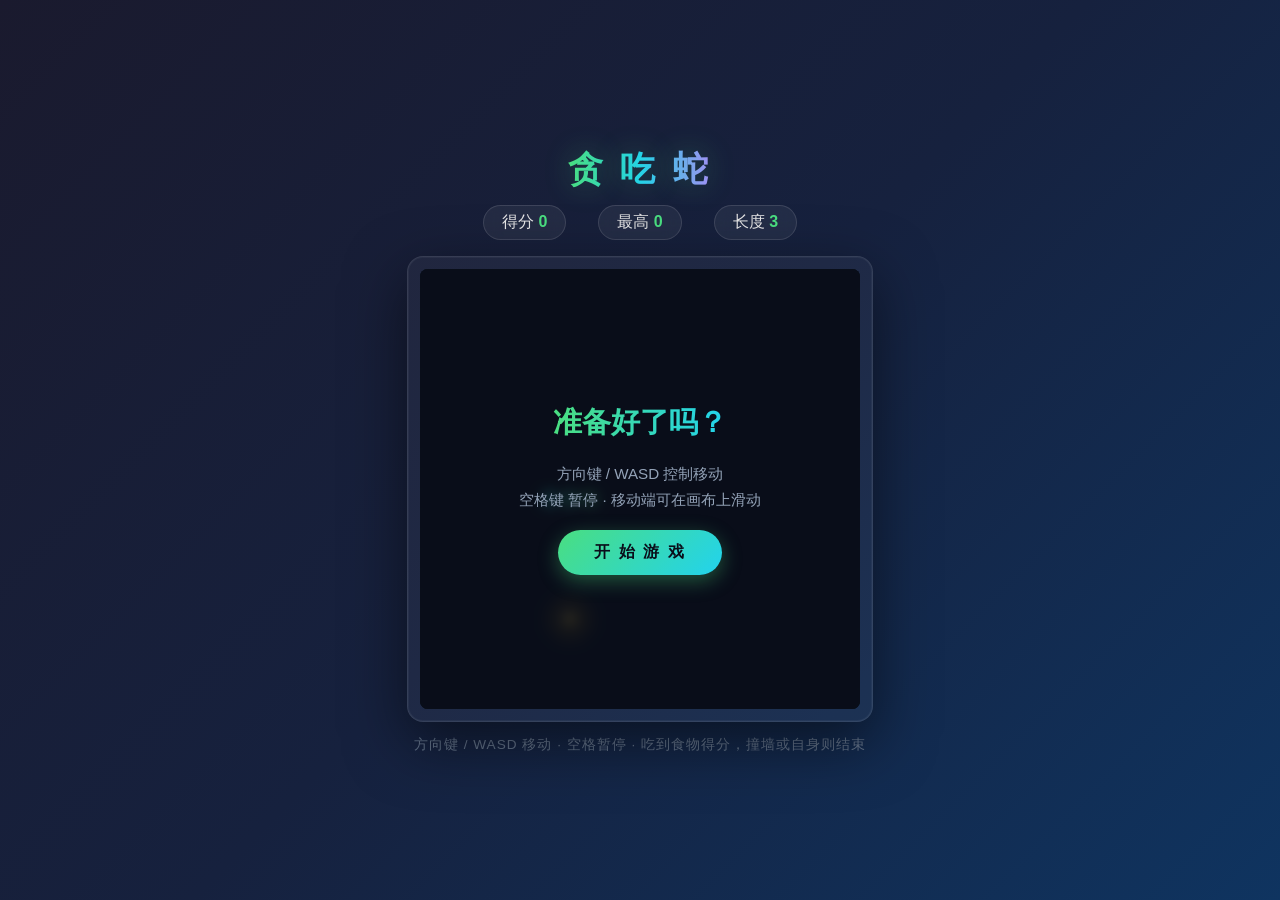
==== snake.html @ 0b6ab0dc "feat: 制作贪吃蛇游戏 Co-authored-by: traeagent <traeagent@users.noreply.github.com>" ====
<!DOCTYPE html>
<html lang="zh-CN">
<head>
<meta charset="UTF-8">
<meta name="viewport" content="width=device-width, initial-scale=1.0">
<title>贪吃蛇</title>
<style>
  * { margin: 0; padding: 0; box-sizing: border-box; }
  body {
    background: linear-gradient(135deg, #1a1a2e 0%, #16213e 50%, #0f3460 100%);
    min-height: 100vh;
    display: flex;
    flex-direction: column;
    align-items: center;
    justify-content: center;
    font-family: 'Segoe UI', 'Microsoft YaHei', sans-serif;
    color: #e6e6e6;
    overflow: hidden;
  }
  h1 {
    font-size: 2.2rem;
    margin-bottom: 12px;
    background: linear-gradient(90deg, #4ade80, #22d3ee, #a78bfa);
    -webkit-background-clip: text;
    background-clip: text;
    -webkit-text-fill-color: transparent;
    letter-spacing: 4px;
    text-shadow: 0 0 30px rgba(74, 222, 128, 0.3);
  }
  .info {
    display: flex;
    gap: 32px;
    margin-bottom: 16px;
    font-size: 1rem;
  }
  .info span {
    padding: 6px 18px;
    background: rgba(255, 255, 255, 0.06);
    border: 1px solid rgba(255, 255, 255, 0.12);
    border-radius: 20px;
    backdrop-filter: blur(8px);
  }
  .info b { color: #4ade80; }
  .wrap {
    position: relative;
    padding: 12px;
    border-radius: 16px;
    background: rgba(255, 255, 255, 0.04);
    border: 1px solid rgba(255, 255, 255, 0.1);
    box-shadow: 0 20px 60px rgba(0, 0, 0, 0.5), 0 0 0 1px rgba(255,255,255,0.04) inset;
  }
  canvas {
    display: block;
    border-radius: 8px;
    background: #0a0e1a;
    box-shadow: 0 0 40px rgba(74, 222, 128, 0.1) inset;
  }
  .overlay {
    position: absolute;
    inset: 12px;
    border-radius: 8px;
    background: rgba(10, 14, 26, 0.88);
    backdrop-filter: blur(6px);
    display: flex;
    flex-direction: column;
    align-items: center;
    justify-content: center;
    gap: 18px;
    text-align: center;
    transition: opacity 0.3s;
  }
  .overlay h2 {
    font-size: 1.8rem;
    background: linear-gradient(90deg, #f87171, #fbbf24);
    -webkit-background-clip: text;
    background-clip: text;
    -webkit-text-fill-color: transparent;
  }
  .overlay.start h2 {
    background: linear-gradient(90deg, #4ade80, #22d3ee);
    -webkit-background-clip: text;
    background-clip: text;
    -webkit-text-fill-color: transparent;
  }
  .overlay p { color: #94a3b8; font-size: 0.95rem; line-height: 1.7; }
  .overlay .final { color: #4ade80; font-size: 1.15rem; }
  button {
    padding: 12px 36px;
    font-size: 1rem;
    border: none;
    border-radius: 30px;
    background: linear-gradient(135deg, #4ade80, #22d3ee);
    color: #0a0e1a;
    font-weight: 700;
    cursor: pointer;
    letter-spacing: 2px;
    transition: transform 0.2s, box-shadow 0.2s;
    box-shadow: 0 6px 20px rgba(74, 222, 128, 0.35);
  }
  button:hover {
    transform: translateY(-2px);
    box-shadow: 0 10px 28px rgba(74, 222, 128, 0.5);
  }
  button:active { transform: translateY(0); }
  .hint {
    margin-top: 14px;
    font-size: 0.85rem;
    color: #64748b;
    letter-spacing: 1px;
  }
  .hidden { opacity: 0; pointer-events: none; }
</style>
</head>
<body>
  <h1>贪 吃 蛇</h1>
  <div class="info">
    <span>得分 <b id="score">0</b></span>
    <span>最高 <b id="best">0</b></span>
    <span>长度 <b id="length">3</b></span>
  </div>
  <div class="wrap">
    <canvas id="game" width="440" height="440"></canvas>
    <div class="overlay start" id="overlay">
      <h2>准备好了吗？</h2>
      <p>方向键 / WASD 控制移动<br>空格键 暂停 · 移动端可在画布上滑动</p>
      <button id="startBtn">开 始 游 戏</button>
    </div>
  </div>
  <p class="hint">方向键 / WASD 移动 · 空格暂停 · 吃到食物得分，撞墙或自身则结束</p>

<script>
(function () {
  const canvas = document.getElementById('game');
  const ctx = canvas.getContext('2d');
  const scoreEl = document.getElementById('score');
  const bestEl = document.getElementById('best');
  const lengthEl = document.getElementById('length');
  const overlay = document.getElementById('overlay');
  const startBtn = document.getElementById('startBtn');

  const COLS = 22, ROWS = 22;
  const CELL = canvas.width / COLS;

  let snake, dir, nextDir, food, score, best, running, paused, timer, particles;

  best = +localStorage.getItem('snake_best') || 0;
  bestEl.textContent = best;

  function init() {
    snake = [
      { x: 8, y: 11 },
      { x: 7, y: 11 },
      { x: 6, y: 11 }
    ];
    dir = { x: 1, y: 0 };
    nextDir = { x: 1, y: 0 };
    score = 0;
    particles = [];
    scoreEl.textContent = 0;
    lengthEl.textContent = snake.length;
    placeFood();
  }

  function placeFood() {
    let pos;
    do {
      pos = { x: (Math.random() * COLS) | 0, y: (Math.random() * ROWS) | 0 };
    } while (snake.some(s => s.x === pos.x && s.y === pos.y));
    food = pos;
  }

  function step() {
    if (paused || !running) return;
    dir = nextDir;
    const head = { x: snake[0].x + dir.x, y: snake[0].y + dir.y };

    // 撞墙
    if (head.x < 0 || head.x >= COLS || head.y < 0 || head.y >= ROWS) {
      return gameOver();
    }
    // 撞自身
    if (snake.some(s => s.x === head.x && s.y === head.y)) {
      return gameOver();
    }

    snake.unshift(head);

    if (head.x === food.x && head.y === food.y) {
      score += 10;
      scoreEl.textContent = score;
      lengthEl.textContent = snake.length;
      // 粒子效果
      spawnParticles(food.x, food.y);
      placeFood();
    } else {
      snake.pop();
    }
    draw();
  }

  function spawnParticles(gx, gy) {
    const cx = gx * CELL + CELL / 2;
    const cy = gy * CELL + CELL / 2;
    for (let i = 0; i < 12; i++) {
      const a = Math.random() * Math.PI * 2;
      const sp = 1 + Math.random() * 3;
      particles.push({
        x: cx, y: cy,
        vx: Math.cos(a) * sp,
        vy: Math.sin(a) * sp,
        life: 1
      });
    }
  }

  function drawParticles() {
    for (let i = particles.length - 1; i >= 0; i--) {
      const p = particles[i];
      p.x += p.vx;
      p.y += p.vy;
      p.vx *= 0.92;
      p.vy *= 0.92;
      p.life -= 0.04;
      if (p.life <= 0) { particles.splice(i, 1); continue; }
      ctx.fillStyle = `rgba(251, 191, 36, ${p.life})`;
      ctx.beginPath();
      ctx.arc(p.x, p.y, 3 * p.life, 0, Math.PI * 2);
      ctx.fill();
    }
  }

  function roundRect(x, y, w, h, r) {
    ctx.beginPath();
    ctx.moveTo(x + r, y);
    ctx.arcTo(x + w, y, x + w, y + h, r);
    ctx.arcTo(x + w, y + h, x, y + h, r);
    ctx.arcTo(x, y + h, x, y, r);
    ctx.arcTo(x, y, x + w, y, r);
    ctx.closePath();
  }

  function draw() {
    // 背景
    ctx.fillStyle = '#0a0e1a';
    ctx.fillRect(0, 0, canvas.width, canvas.height);

    // 网格
    ctx.strokeStyle = 'rgba(255,255,255,0.03)';
    ctx.lineWidth = 1;
    for (let i = 0; i <= COLS; i++) {
      ctx.beginPath();
      ctx.moveTo(i * CELL, 0);
      ctx.lineTo(i * CELL, canvas.height);
      ctx.stroke();
      ctx.beginPath();
      ctx.moveTo(0, i * CELL);
      ctx.lineTo(canvas.width, i * CELL);
      ctx.stroke();
    }

    // 食物（带光晕）
    const fx = food.x * CELL + CELL / 2;
    const fy = food.y * CELL + CELL / 2;
    const glow = ctx.createRadialGradient(fx, fy, 0, fx, fy, CELL * 1.5);
    glow.addColorStop(0, 'rgba(251, 191, 36, 0.6)');
    glow.addColorStop(1, 'rgba(251, 191, 36, 0)');
    ctx.fillStyle = glow;
    ctx.fillRect(food.x * CELL - CELL, food.y * CELL - CELL, CELL * 3, CELL * 3);

    ctx.fillStyle = '#fbbf24';
    ctx.beginPath();
    ctx.arc(fx, fy, CELL / 2 - 3, 0, Math.PI * 2);
    ctx.fill();
    ctx.fillStyle = '#fde68a';
    ctx.beginPath();
    ctx.arc(fx - 2, fy - 2, CELL / 5, 0, Math.PI * 2);
    ctx.fill();

    // 蛇身
    for (let i = snake.length - 1; i >= 0; i--) {
      const s = snake[i];
      const t = i / snake.length;
      // 头部更亮，尾部渐暗
      const r = Math.round(74 + (34 - 74) * t);
      const g = Math.round(222 + (211 - 222) * t);
      const b = Math.round(128 + (238 - 128) * t);
      ctx.fillStyle = `rgb(${r},${g},${b})`;
      roundRect(s.x * CELL + 1, s.y * CELL + 1, CELL - 2, CELL - 2, 6);
      ctx.fill();

      // 蛇头眼睛
      if (i === 0) {
        ctx.fillStyle = '#0a0e1a';
        const ex = s.x * CELL + CELL / 2;
        const ey = s.y * CELL + CELL / 2;
        const off = 4;
        let e1, e2;
        if (dir.x === 1) { e1 = [ex + 2, ey - off]; e2 = [ex + 2, ey + off]; }
        else if (dir.x === -1) { e1 = [ex - 2, ey - off]; e2 = [ex - 2, ey + off]; }
        else if (dir.y === 1) { e1 = [ex - off, ey + 2]; e2 = [ex + off, ey + 2]; }
        else { e1 = [ex - off, ey - 2]; e2 = [ex + off, ey - 2]; }
        ctx.beginPath();
        ctx.arc(e1[0], e1[1], 2, 0, Math.PI * 2);
        ctx.arc(e2[0], e2[1], 2, 0, Math.PI * 2);
        ctx.fill();
      }
    }

    drawParticles();
  }

  function gameOver() {
    running = false;
    clearInterval(timer);
    if (score > best) {
      best = score;
      localStorage.setItem('snake_best', best);
      bestEl.textContent = best;
    }
    overlay.classList.remove('start');
    overlay.classList.remove('hidden');
    overlay.innerHTML = `
      <h2>游戏结束</h2>
      <p class="final">本局得分 ${score}</p>
      <p>最高分 ${best}</p>
      <button id="restartBtn">再 来 一 局</button>
    `;
    document.getElementById('restartBtn').addEventListener('click', start);
  }

  let currentInterval = 150;

  function loopStep() {
    step();
    // 动态提速：每 50 分加快 10ms，下限 70ms
    const speed = Math.max(70, 150 - Math.floor(score / 50) * 10);
    if (speed !== currentInterval) {
      currentInterval = speed;
      clearInterval(timer);
      timer = setInterval(loopStep, speed);
    }
  }

  function start() {
    init();
    running = true;
    paused = false;
    currentInterval = 150;
    overlay.classList.add('hidden');
    draw();
    clearInterval(timer);
    timer = setInterval(loopStep, currentInterval);
  }

  function setDir(x, y) {
    // 禁止 180° 反转
    if (dir.x === -x && dir.y === -y) return;
    if (dir.x === x && dir.y === y) return;
    nextDir = { x, y };
  }

  document.addEventListener('keydown', (e) => {
    const k = e.key.toLowerCase();
    if (['arrowup','arrowdown','arrowleft','arrowright',' '].includes(e.key.toLowerCase()) ||
        ['w','a','s','d',' '].includes(k)) e.preventDefault();
    if (!running) return;
    if (k === 'arrowup' || k === 'w') setDir(0, -1);
    else if (k === 'arrowdown' || k === 's') setDir(0, 1);
    else if (k === 'arrowleft' || k === 'a') setDir(-1, 0);
    else if (k === 'arrowright' || k === 'd') setDir(1, 0);
    else if (e.key === ' ') paused = !paused;
  });

  // 触屏滑动
  let touchStart = null;
  canvas.addEventListener('touchstart', (e) => {
    touchStart = { x: e.touches[0].clientX, y: e.touches[0].clientY };
  });
  canvas.addEventListener('touchend', (e) => {
    if (!touchStart || !running) return;
    const dx = e.changedTouches[0].clientX - touchStart.x;
    const dy = e.changedTouches[0].clientY - touchStart.y;
    if (Math.abs(dx) > Math.abs(dy)) {
      if (Math.abs(dx) > 20) setDir(dx > 0 ? 1 : -1, 0);
    } else {
      if (Math.abs(dy) > 20) setDir(0, dy > 0 ? 1 : -1);
    }
    touchStart = null;
  });

  startBtn.addEventListener('click', start);

  // 初始画面
  init();
  draw();
})();
</script>
</body>
</html>
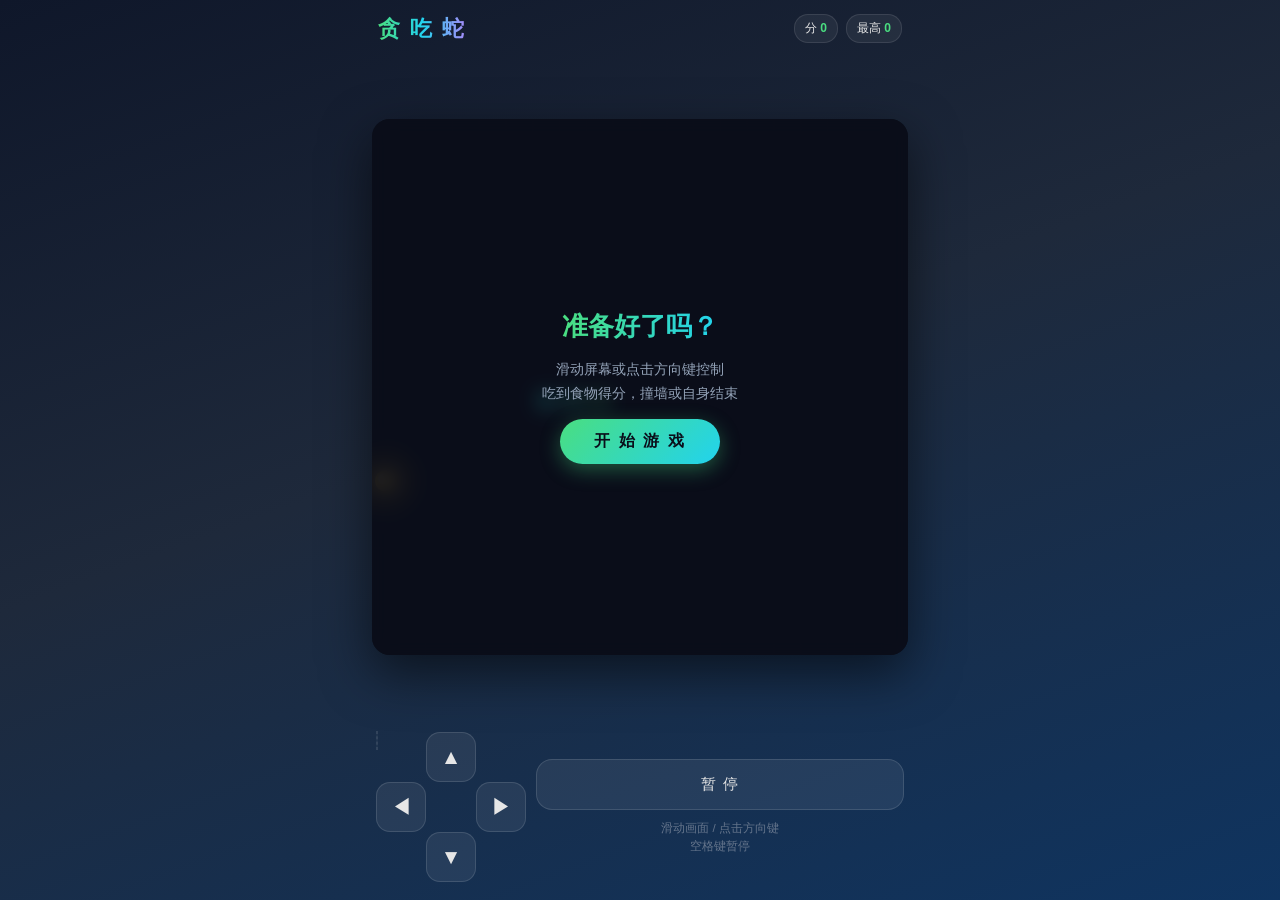
==== commit a13af42d: "feat: 制作贪吃蛇游戏 Co-authored-by: traeagent <traeagent@users.noreply.github.com>" ====
--- a/snake.html
+++ b/snake.html
@@ -2,131 +2,209 @@
 <html lang="zh-CN">
 <head>
 <meta charset="UTF-8">
-<meta name="viewport" content="width=device-width, initial-scale=1.0">
+<meta name="viewport" content="width=device-width, initial-scale=1.0, maximum-scale=1.0, minimum-scale=1.0, user-scalable=no, viewport-fit=cover">
+<meta name="apple-mobile-web-app-capable" content="yes">
+<meta name="apple-mobile-web-app-status-bar-style" content="black-translucent">
+<meta name="apple-mobile-web-app-title" content="贪吃蛇">
+<meta name="mobile-web-app-capable" content="yes">
+<meta name="theme-color" content="#0f3460">
+<meta name="format-detection" content="telephone=no">
 <title>贪吃蛇</title>
+<link rel="manifest" href="manifest.json">
 <style>
-  * { margin: 0; padding: 0; box-sizing: border-box; }
+  * { margin: 0; padding: 0; box-sizing: border-box; -webkit-tap-highlight-color: transparent; -webkit-user-select: none; user-select: none; }
+  html, body { height: 100%; overflow: hidden; overscroll-behavior: none; touch-action: none; }
   body {
-    background: linear-gradient(135deg, #1a1a2e 0%, #16213e 50%, #0f3460 100%);
-    min-height: 100vh;
+    background: linear-gradient(160deg, #0f172a 0%, #1e293b 45%, #0f3460 100%);
+    color: #e6e6e6;
+    font-family: -apple-system, 'Segoe UI', 'Microsoft YaHei', sans-serif;
     display: flex;
     flex-direction: column;
     align-items: center;
-    justify-content: center;
-    font-family: 'Segoe UI', 'Microsoft YaHei', sans-serif;
-    color: #e6e6e6;
-    overflow: hidden;
-  }
-  h1 {
-    font-size: 2.2rem;
-    margin-bottom: 12px;
+    padding: env(safe-area-inset-top) env(safe-area-inset-right) env(safe-area-inset-bottom) env(safe-area-inset-left);
+  }
+  header {
+    width: 100%;
+    max-width: 560px;
+    padding: 14px 18px 8px;
+    display: flex;
+    align-items: center;
+    justify-content: space-between;
+  }
+  .title {
+    font-size: 1.35rem;
+    font-weight: 700;
     background: linear-gradient(90deg, #4ade80, #22d3ee, #a78bfa);
     -webkit-background-clip: text;
     background-clip: text;
     -webkit-text-fill-color: transparent;
-    letter-spacing: 4px;
-    text-shadow: 0 0 30px rgba(74, 222, 128, 0.3);
-  }
-  .info {
-    display: flex;
-    gap: 32px;
-    margin-bottom: 16px;
-    font-size: 1rem;
-  }
-  .info span {
-    padding: 6px 18px;
-    background: rgba(255, 255, 255, 0.06);
-    border: 1px solid rgba(255, 255, 255, 0.12);
-    border-radius: 20px;
-    backdrop-filter: blur(8px);
-  }
-  .info b { color: #4ade80; }
+    letter-spacing: 2px;
+  }
+  .stats { display: flex; gap: 8px; }
+  .chip {
+    font-size: 0.75rem;
+    padding: 5px 10px;
+    background: rgba(255,255,255,0.06);
+    border: 1px solid rgba(255,255,255,0.1);
+    border-radius: 14px;
+    white-space: nowrap;
+  }
+  .chip b { color: #4ade80; }
+
+  .stage {
+    flex: 1;
+    width: 100%;
+    max-width: 560px;
+    display: flex;
+    align-items: center;
+    justify-content: center;
+    padding: 6px 12px;
+    min-height: 0;
+  }
   .wrap {
     position: relative;
-    padding: 12px;
-    border-radius: 16px;
-    background: rgba(255, 255, 255, 0.04);
-    border: 1px solid rgba(255, 255, 255, 0.1);
-    box-shadow: 0 20px 60px rgba(0, 0, 0, 0.5), 0 0 0 1px rgba(255,255,255,0.04) inset;
-  }
-  canvas {
-    display: block;
-    border-radius: 8px;
+    width: 100%;
+    aspect-ratio: 1 / 1;
+    max-height: 100%;
+    border-radius: 18px;
+    overflow: hidden;
     background: #0a0e1a;
-    box-shadow: 0 0 40px rgba(74, 222, 128, 0.1) inset;
-  }
+    box-shadow: 0 18px 50px rgba(0,0,0,0.55), 0 0 0 1px rgba(255,255,255,0.06) inset;
+  }
+  canvas { display: block; width: 100%; height: 100%; touch-action: none; }
+
   .overlay {
     position: absolute;
-    inset: 12px;
-    border-radius: 8px;
-    background: rgba(10, 14, 26, 0.88);
-    backdrop-filter: blur(6px);
+    inset: 0;
+    background: rgba(10,14,26,0.9);
+    backdrop-filter: blur(8px);
     display: flex;
     flex-direction: column;
     align-items: center;
     justify-content: center;
-    gap: 18px;
+    gap: 14px;
     text-align: center;
-    transition: opacity 0.3s;
+    padding: 20px;
+    transition: opacity 0.25s;
   }
   .overlay h2 {
-    font-size: 1.8rem;
-    background: linear-gradient(90deg, #f87171, #fbbf24);
-    -webkit-background-clip: text;
-    background-clip: text;
-    -webkit-text-fill-color: transparent;
-  }
-  .overlay.start h2 {
+    font-size: 1.6rem;
     background: linear-gradient(90deg, #4ade80, #22d3ee);
     -webkit-background-clip: text;
     background-clip: text;
     -webkit-text-fill-color: transparent;
   }
-  .overlay p { color: #94a3b8; font-size: 0.95rem; line-height: 1.7; }
-  .overlay .final { color: #4ade80; font-size: 1.15rem; }
-  button {
-    padding: 12px 36px;
+  .over h2 { background: linear-gradient(90deg, #f87171, #fbbf24); -webkit-background-clip: text; background-clip: text; -webkit-text-fill-color: transparent; }
+  .overlay p { color: #94a3b8; font-size: 0.85rem; line-height: 1.7; }
+  .final { color: #4ade80; font-size: 1.1rem; font-weight: 600; }
+  button.btn {
+    padding: 12px 34px;
     font-size: 1rem;
     border: none;
     border-radius: 30px;
     background: linear-gradient(135deg, #4ade80, #22d3ee);
     color: #0a0e1a;
     font-weight: 700;
+    letter-spacing: 2px;
+    box-shadow: 0 6px 20px rgba(74,222,128,0.35);
     cursor: pointer;
-    letter-spacing: 2px;
-    transition: transform 0.2s, box-shadow 0.2s;
-    box-shadow: 0 6px 20px rgba(74, 222, 128, 0.35);
-  }
-  button:hover {
-    transform: translateY(-2px);
-    box-shadow: 0 10px 28px rgba(74, 222, 128, 0.5);
-  }
-  button:active { transform: translateY(0); }
-  .hint {
-    margin-top: 14px;
-    font-size: 0.85rem;
-    color: #64748b;
+  }
+  .hidden { opacity: 0; pointer-events: none; }
+
+  .controls {
+    width: 100%;
+    max-width: 560px;
+    padding: 10px 16px 18px;
+    display: flex;
+    align-items: center;
+    justify-content: space-between;
+    gap: 10px;
+  }
+  .dpad {
+    position: relative;
+    width: 150px;
+    height: 150px;
+    flex: 0 0 auto;
+  }
+  .dpad button {
+    position: absolute;
+    width: 50px;
+    height: 50px;
+    border: none;
+    border-radius: 14px;
+    background: rgba(255,255,255,0.07);
+    border: 1px solid rgba(255,255,255,0.12);
+    color: #e6e6e6;
+    font-size: 1.3rem;
+    line-height: 1;
+    display: flex;
+    align-items: center;
+    justify-content: center;
+    touch-action: none;
+  }
+  .dpad button:active { background: rgba(74,222,128,0.35); }
+  .dpad .up    { top: 0; left: 50px; }
+  .dpad .left  { top: 50px; left: 0; }
+  .dpad .right { top: 50px; left: 100px; }
+  .dpad .down  { top: 100px; left: 50px; }
+  .dpad .center { top: 50px; left: 50px; width: 50px; height: 50px; background: rgba(255,255,255,0.03); border: 1px dashed rgba(255,255,255,0.08); }
+
+  .side {
+    display: flex;
+    flex-direction: column;
+    gap: 10px;
+    align-items: center;
+    flex: 1;
+  }
+  .action {
+    width: 100%;
+    padding: 14px;
+    border: none;
+    border-radius: 16px;
+    background: rgba(255,255,255,0.07);
+    border: 1px solid rgba(255,255,255,0.12);
+    color: #e6e6e6;
+    font-size: 0.95rem;
     letter-spacing: 1px;
-  }
-  .hidden { opacity: 0; pointer-events: none; }
+    cursor: pointer;
+  }
+  .action:active { background: rgba(74,222,128,0.25); }
+  .tip { font-size: 0.72rem; color: #64748b; text-align: center; line-height: 1.5; }
 </style>
 </head>
 <body>
-  <h1>贪 吃 蛇</h1>
-  <div class="info">
-    <span>得分 <b id="score">0</b></span>
-    <span>最高 <b id="best">0</b></span>
-    <span>长度 <b id="length">3</b></span>
-  </div>
-  <div class="wrap">
-    <canvas id="game" width="440" height="440"></canvas>
-    <div class="overlay start" id="overlay">
-      <h2>准备好了吗？</h2>
-      <p>方向键 / WASD 控制移动<br>空格键 暂停 · 移动端可在画布上滑动</p>
-      <button id="startBtn">开 始 游 戏</button>
+  <header>
+    <div class="title">贪 吃 蛇</div>
+    <div class="stats">
+      <span class="chip">分 <b id="score">0</b></span>
+      <span class="chip">最高 <b id="best">0</b></span>
+    </div>
+  </header>
+
+  <div class="stage">
+    <div class="wrap">
+      <canvas id="game"></canvas>
+      <div class="overlay" id="overlay">
+        <h2>准备好了吗？</h2>
+        <p>滑动屏幕或点击方向键控制<br>吃到食物得分，撞墙或自身结束</p>
+        <button class="btn" id="startBtn">开 始 游 戏</button>
+      </div>
     </div>
   </div>
-  <p class="hint">方向键 / WASD 移动 · 空格暂停 · 吃到食物得分，撞墙或自身则结束</p>
+
+  <div class="controls">
+    <div class="dpad" id="dpad">
+      <button class="up"    data-dir="up">▲</button>
+      <button class="left"  data-dir="left">◀</button>
+      <span class="center"></span>
+      <button class="right" data-dir="right">▶</button>
+      <button class="down"  data-dir="down">▼</button>
+    </div>
+    <div class="side">
+      <button class="action" id="pauseBtn">暂 停</button>
+      <div class="tip">滑动画面 / 点击方向键<br>空格键暂停</div>
+    </div>
+  </div>
 
 <script>
 (function () {
@@ -134,30 +212,41 @@
   const ctx = canvas.getContext('2d');
   const scoreEl = document.getElementById('score');
   const bestEl = document.getElementById('best');
-  const lengthEl = document.getElementById('length');
   const overlay = document.getElementById('overlay');
   const startBtn = document.getElementById('startBtn');
-
-  const COLS = 22, ROWS = 22;
-  const CELL = canvas.width / COLS;
-
-  let snake, dir, nextDir, food, score, best, running, paused, timer, particles;
+  const pauseBtn = document.getElementById('pauseBtn');
+  const dpad = document.getElementById('dpad');
+
+  const COLS = 20, ROWS = 20;
+  let CELL = 20;
+
+  let snake, dir, nextDir, food, score, best, running, paused, timer, particles, currentInterval;
 
   best = +localStorage.getItem('snake_best') || 0;
   bestEl.textContent = best;
 
+  function resize() {
+    const rect = canvas.getBoundingClientRect();
+    const dpr = window.devicePixelRatio || 1;
+    const size = Math.max(1, Math.floor(Math.min(rect.width, rect.height)));
+    canvas.width = size * dpr;
+    canvas.height = size * dpr;
+    ctx.setTransform(dpr, 0, 0, dpr, 0, 0);
+    CELL = size / COLS;
+    draw();
+  }
+
   function init() {
     snake = [
-      { x: 8, y: 11 },
-      { x: 7, y: 11 },
-      { x: 6, y: 11 }
+      { x: 8, y: 10 },
+      { x: 7, y: 10 },
+      { x: 6, y: 10 }
     ];
     dir = { x: 1, y: 0 };
     nextDir = { x: 1, y: 0 };
     score = 0;
     particles = [];
     scoreEl.textContent = 0;
-    lengthEl.textContent = snake.length;
     placeFood();
   }
 
@@ -173,23 +262,12 @@
     if (paused || !running) return;
     dir = nextDir;
     const head = { x: snake[0].x + dir.x, y: snake[0].y + dir.y };
-
-    // 撞墙
-    if (head.x < 0 || head.x >= COLS || head.y < 0 || head.y >= ROWS) {
-      return gameOver();
-    }
-    // 撞自身
-    if (snake.some(s => s.x === head.x && s.y === head.y)) {
-      return gameOver();
-    }
-
+    if (head.x < 0 || head.x >= COLS || head.y < 0 || head.y >= ROWS) return gameOver();
+    if (snake.some(s => s.x === head.x && s.y === head.y)) return gameOver();
     snake.unshift(head);
-
     if (head.x === food.x && head.y === food.y) {
       score += 10;
       scoreEl.textContent = score;
-      lengthEl.textContent = snake.length;
-      // 粒子效果
       spawnParticles(food.x, food.y);
       placeFood();
     } else {
@@ -201,28 +279,21 @@
   function spawnParticles(gx, gy) {
     const cx = gx * CELL + CELL / 2;
     const cy = gy * CELL + CELL / 2;
-    for (let i = 0; i < 12; i++) {
+    for (let i = 0; i < 14; i++) {
       const a = Math.random() * Math.PI * 2;
       const sp = 1 + Math.random() * 3;
-      particles.push({
-        x: cx, y: cy,
-        vx: Math.cos(a) * sp,
-        vy: Math.sin(a) * sp,
-        life: 1
-      });
+      particles.push({ x: cx, y: cy, vx: Math.cos(a) * sp, vy: Math.sin(a) * sp, life: 1 });
     }
   }
 
   function drawParticles() {
     for (let i = particles.length - 1; i >= 0; i--) {
       const p = particles[i];
-      p.x += p.vx;
-      p.y += p.vy;
-      p.vx *= 0.92;
-      p.vy *= 0.92;
+      p.x += p.vx; p.y += p.vy;
+      p.vx *= 0.92; p.vy *= 0.92;
       p.life -= 0.04;
       if (p.life <= 0) { particles.splice(i, 1); continue; }
-      ctx.fillStyle = `rgba(251, 191, 36, ${p.life})`;
+      ctx.fillStyle = 'rgba(251, 191, 36, ' + p.life + ')';
       ctx.beginPath();
       ctx.arc(p.x, p.y, 3 * p.life, 0, Math.PI * 2);
       ctx.fill();
@@ -240,25 +311,20 @@
   }
 
   function draw() {
-    // 背景
+    const rect = canvas.getBoundingClientRect();
+    const size = Math.min(rect.width, rect.height);
+    ctx.clearRect(0, 0, size, size);
     ctx.fillStyle = '#0a0e1a';
-    ctx.fillRect(0, 0, canvas.width, canvas.height);
-
-    // 网格
+    ctx.fillRect(0, 0, size, size);
+
     ctx.strokeStyle = 'rgba(255,255,255,0.03)';
     ctx.lineWidth = 1;
     for (let i = 0; i <= COLS; i++) {
-      ctx.beginPath();
-      ctx.moveTo(i * CELL, 0);
-      ctx.lineTo(i * CELL, canvas.height);
-      ctx.stroke();
-      ctx.beginPath();
-      ctx.moveTo(0, i * CELL);
-      ctx.lineTo(canvas.width, i * CELL);
-      ctx.stroke();
-    }
-
-    // 食物（带光晕）
+      ctx.beginPath(); ctx.moveTo(i * CELL, 0); ctx.lineTo(i * CELL, size); ctx.stroke();
+      ctx.beginPath(); ctx.moveTo(0, i * CELL); ctx.lineTo(size, i * CELL); ctx.stroke();
+    }
+
+    // 食物
     const fx = food.x * CELL + CELL / 2;
     const fy = food.y * CELL + CELL / 2;
     const glow = ctx.createRadialGradient(fx, fy, 0, fx, fy, CELL * 1.5);
@@ -266,42 +332,38 @@
     glow.addColorStop(1, 'rgba(251, 191, 36, 0)');
     ctx.fillStyle = glow;
     ctx.fillRect(food.x * CELL - CELL, food.y * CELL - CELL, CELL * 3, CELL * 3);
-
     ctx.fillStyle = '#fbbf24';
     ctx.beginPath();
-    ctx.arc(fx, fy, CELL / 2 - 3, 0, Math.PI * 2);
+    ctx.arc(fx, fy, Math.max(2, CELL / 2 - 3), 0, Math.PI * 2);
     ctx.fill();
     ctx.fillStyle = '#fde68a';
     ctx.beginPath();
-    ctx.arc(fx - 2, fy - 2, CELL / 5, 0, Math.PI * 2);
+    ctx.arc(fx - 2, fy - 2, Math.max(1, CELL / 5), 0, Math.PI * 2);
     ctx.fill();
 
-    // 蛇身
+    // 蛇
     for (let i = snake.length - 1; i >= 0; i--) {
       const s = snake[i];
       const t = i / snake.length;
-      // 头部更亮，尾部渐暗
       const r = Math.round(74 + (34 - 74) * t);
       const g = Math.round(222 + (211 - 222) * t);
       const b = Math.round(128 + (238 - 128) * t);
-      ctx.fillStyle = `rgb(${r},${g},${b})`;
-      roundRect(s.x * CELL + 1, s.y * CELL + 1, CELL - 2, CELL - 2, 6);
+      ctx.fillStyle = 'rgb(' + r + ',' + g + ',' + b + ')';
+      roundRect(s.x * CELL + 1, s.y * CELL + 1, CELL - 2, CELL - 2, Math.max(2, CELL / 4));
       ctx.fill();
-
-      // 蛇头眼睛
       if (i === 0) {
         ctx.fillStyle = '#0a0e1a';
         const ex = s.x * CELL + CELL / 2;
         const ey = s.y * CELL + CELL / 2;
-        const off = 4;
+        const off = CELL / 5;
         let e1, e2;
         if (dir.x === 1) { e1 = [ex + 2, ey - off]; e2 = [ex + 2, ey + off]; }
         else if (dir.x === -1) { e1 = [ex - 2, ey - off]; e2 = [ex - 2, ey + off]; }
         else if (dir.y === 1) { e1 = [ex - off, ey + 2]; e2 = [ex + off, ey + 2]; }
         else { e1 = [ex - off, ey - 2]; e2 = [ex + off, ey - 2]; }
         ctx.beginPath();
-        ctx.arc(e1[0], e1[1], 2, 0, Math.PI * 2);
-        ctx.arc(e2[0], e2[1], 2, 0, Math.PI * 2);
+        ctx.arc(e1[0], e1[1], Math.max(1, CELL / 9), 0, Math.PI * 2);
+        ctx.arc(e2[0], e2[1], Math.max(1, CELL / 9), 0, Math.PI * 2);
         ctx.fill();
       }
     }
@@ -317,22 +379,18 @@
       localStorage.setItem('snake_best', best);
       bestEl.textContent = best;
     }
-    overlay.classList.remove('start');
+    overlay.classList.add('over');
     overlay.classList.remove('hidden');
-    overlay.innerHTML = `
-      <h2>游戏结束</h2>
-      <p class="final">本局得分 ${score}</p>
-      <p>最高分 ${best}</p>
-      <button id="restartBtn">再 来 一 局</button>
-    `;
+    overlay.innerHTML =
+      '<h2>游戏结束</h2>' +
+      '<p class="final">本局得分 ' + score + '</p>' +
+      '<p>最高分 ' + best + '</p>' +
+      '<button class="btn" id="restartBtn">再 来 一 局</button>';
     document.getElementById('restartBtn').addEventListener('click', start);
   }
-
-  let currentInterval = 150;
 
   function loopStep() {
     step();
-    // 动态提速：每 50 分加快 10ms，下限 70ms
     const speed = Math.max(70, 150 - Math.floor(score / 50) * 10);
     if (speed !== currentInterval) {
       currentInterval = speed;
@@ -346,52 +404,73 @@
     running = true;
     paused = false;
     currentInterval = 150;
+    overlay.classList.remove('over');
     overlay.classList.add('hidden');
+    resize();
     draw();
     clearInterval(timer);
     timer = setInterval(loopStep, currentInterval);
   }
 
   function setDir(x, y) {
-    // 禁止 180° 反转
+    if (!running) return;
     if (dir.x === -x && dir.y === -y) return;
-    if (dir.x === x && dir.y === y) return;
     nextDir = { x, y };
   }
 
-  document.addEventListener('keydown', (e) => {
+  function dirByName(name) {
+    if (name === 'up') setDir(0, -1);
+    else if (name === 'down') setDir(0, 1);
+    else if (name === 'left') setDir(-1, 0);
+    else if (name === 'right') setDir(1, 0);
+  }
+
+  // D-pad：触摸即响应，支持手指滑动连续触发
+  dpad.addEventListener('touchstart', function (e) {
+    e.preventDefault();
+    const t = e.target.closest('button[data-dir]');
+    if (t) dirByName(t.dataset.dir);
+  }, { passive: false });
+  dpad.addEventListener('click', function (e) {
+    const t = e.target.closest('button[data-dir]');
+    if (t) dirByName(t.dataset.dir);
+  });
+
+  // 画布滑动控制
+  let ts = null;
+  canvas.addEventListener('touchstart', function (e) {
+    ts = { x: e.touches[0].clientX, y: e.touches[0].clientY };
+  }, { passive: true });
+  canvas.addEventListener('touchend', function (e) {
+    if (!ts) return;
+    const dx = e.changedTouches[0].clientX - ts.x;
+    const dy = e.changedTouches[0].clientY - ts.y;
+    if (Math.abs(dx) > Math.abs(dy)) {
+      if (Math.abs(dx) > 18) dirByName(dx > 0 ? 'right' : 'left');
+    } else {
+      if (Math.abs(dy) > 18) dirByName(dy > 0 ? 'down' : 'up');
+    }
+    ts = null;
+  }, { passive: true });
+
+  // 键盘（桌面兼容）
+  document.addEventListener('keydown', function (e) {
     const k = e.key.toLowerCase();
-    if (['arrowup','arrowdown','arrowleft','arrowright',' '].includes(e.key.toLowerCase()) ||
-        ['w','a','s','d',' '].includes(k)) e.preventDefault();
-    if (!running) return;
-    if (k === 'arrowup' || k === 'w') setDir(0, -1);
-    else if (k === 'arrowdown' || k === 's') setDir(0, 1);
-    else if (k === 'arrowleft' || k === 'a') setDir(-1, 0);
-    else if (k === 'arrowright' || k === 'd') setDir(1, 0);
-    else if (e.key === ' ') paused = !paused;
+    if (k === 'arrowup' || k === 'w') { e.preventDefault(); dirByName('up'); }
+    else if (k === 'arrowdown' || k === 's') { e.preventDefault(); dirByName('down'); }
+    else if (k === 'arrowleft' || k === 'a') { e.preventDefault(); dirByName('left'); }
+    else if (k === 'arrowright' || k === 'd') { e.preventDefault(); dirByName('right'); }
+    else if (e.key === ' ') { e.preventDefault(); if (running) { paused = !paused; } }
   });
 
-  // 触屏滑动
-  let touchStart = null;
-  canvas.addEventListener('touchstart', (e) => {
-    touchStart = { x: e.touches[0].clientX, y: e.touches[0].clientY };
-  });
-  canvas.addEventListener('touchend', (e) => {
-    if (!touchStart || !running) return;
-    const dx = e.changedTouches[0].clientX - touchStart.x;
-    const dy = e.changedTouches[0].clientY - touchStart.y;
-    if (Math.abs(dx) > Math.abs(dy)) {
-      if (Math.abs(dx) > 20) setDir(dx > 0 ? 1 : -1, 0);
-    } else {
-      if (Math.abs(dy) > 20) setDir(0, dy > 0 ? 1 : -1);
-    }
-    touchStart = null;
-  });
-
+  pauseBtn.addEventListener('click', function () { if (running) paused = !paused; });
   startBtn.addEventListener('click', start);
 
-  // 初始画面
+  window.addEventListener('resize', resize);
+  window.addEventListener('orientationchange', function () { setTimeout(resize, 200); });
+
   init();
+  resize();
   draw();
 })();
 </script>
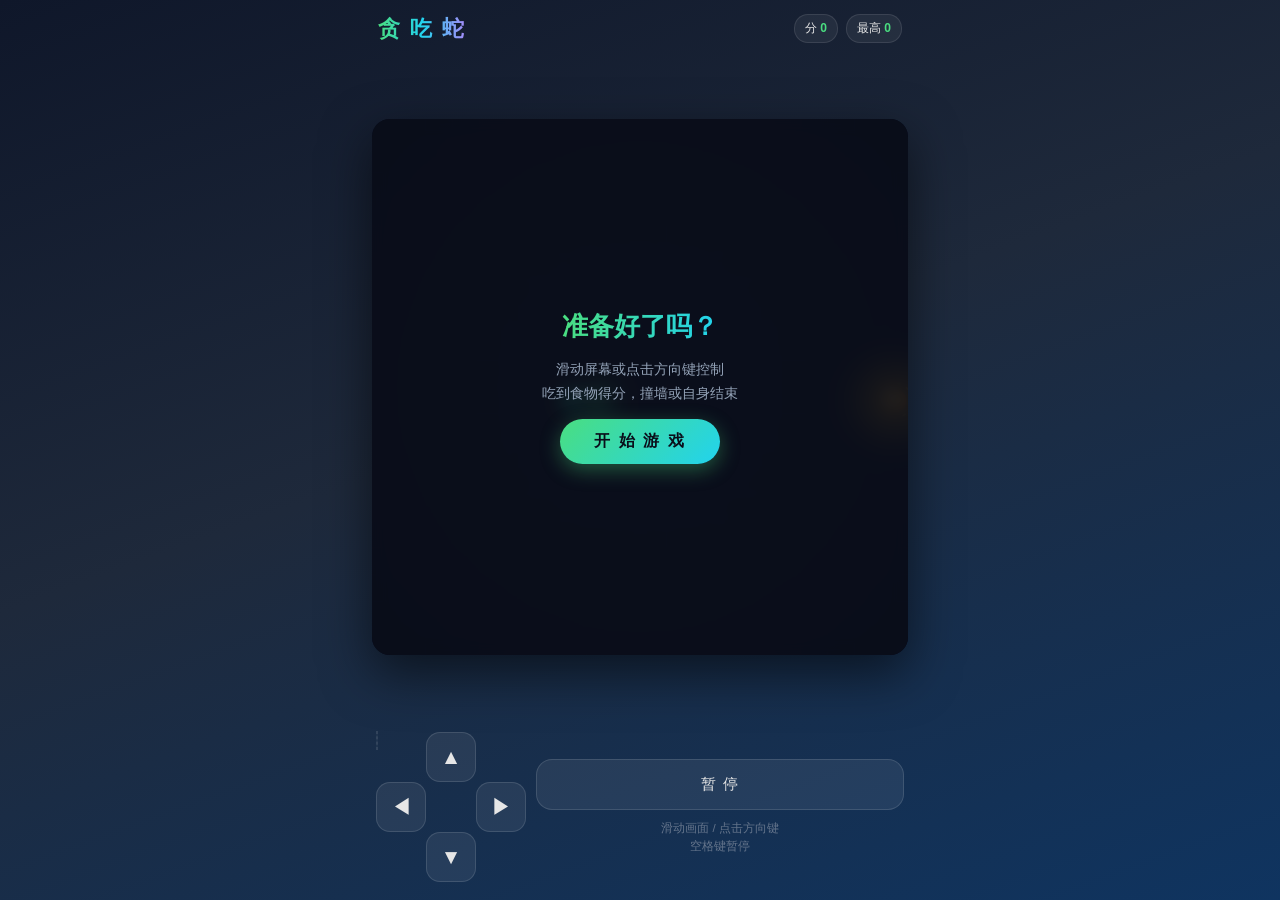
==== commit 3d282e53: "feat: 制作贪吃蛇游戏 Co-authored-by: traeagent <traeagent@users.noreply.github.com>" ====
--- a/snake.html
+++ b/snake.html
@@ -218,9 +218,13 @@
   const dpad = document.getElementById('dpad');
 
   const COLS = 20, ROWS = 20;
-  let CELL = 20;
-
-  let snake, dir, nextDir, food, score, best, running, paused, timer, particles, currentInterval;
+  let CELL = 20, viewSize = 400;
+
+  // 游戏状态
+  let snake, dir, nextDir, food, score, best, running, paused, timer, currentInterval;
+  // 渲染状态
+  let particles = [], trail = [], stars = [], foodSpark = 0, shake = 0, deathFlash = 0;
+  let lastStepAt = 0, prevHead = null;
 
   best = +localStorage.getItem('snake_best') || 0;
   bestEl.textContent = best;
@@ -228,26 +232,43 @@
   function resize() {
     const rect = canvas.getBoundingClientRect();
     const dpr = window.devicePixelRatio || 1;
-    const size = Math.max(1, Math.floor(Math.min(rect.width, rect.height)));
-    canvas.width = size * dpr;
-    canvas.height = size * dpr;
+    viewSize = Math.max(1, Math.floor(Math.min(rect.width, rect.height)));
+    canvas.width = viewSize * dpr;
+    canvas.height = viewSize * dpr;
     ctx.setTransform(dpr, 0, 0, dpr, 0, 0);
-    CELL = size / COLS;
-    draw();
+    CELL = viewSize / COLS;
   }
 
   function init() {
     snake = [
-      { x: 8, y: 10 },
-      { x: 7, y: 10 },
-      { x: 6, y: 10 }
+      { x: 8, y: 10 }, { x: 7, y: 10 }, { x: 6, y: 10 }
     ];
     dir = { x: 1, y: 0 };
     nextDir = { x: 1, y: 0 };
     score = 0;
     particles = [];
+    trail = [];
+    foodSpark = 0;
+    shake = 0;
+    deathFlash = 0;
+    prevHead = { x: snake[0].x, y: snake[0].y };
     scoreEl.textContent = 0;
     placeFood();
+    initStars();
+  }
+
+  function initStars() {
+    stars = [];
+    for (let i = 0; i < 28; i++) {
+      stars.push({
+        x: Math.random() * viewSize,
+        y: Math.random() * viewSize,
+        r: 0.4 + Math.random() * 1.1,
+        a: 0.1 + Math.random() * 0.35,
+        tw: Math.random() * Math.PI * 2,
+        sp: 0.01 + Math.random() * 0.02
+      });
+    }
   }
 
   function placeFood() {
@@ -261,6 +282,7 @@
   function step() {
     if (paused || !running) return;
     dir = nextDir;
+    prevHead = { x: snake[0].x, y: snake[0].y };
     const head = { x: snake[0].x + dir.x, y: snake[0].y + dir.y };
     if (head.x < 0 || head.x >= COLS || head.y < 0 || head.y >= ROWS) return gameOver();
     if (snake.some(s => s.x === head.x && s.y === head.y)) return gameOver();
@@ -268,21 +290,187 @@
     if (head.x === food.x && head.y === food.y) {
       score += 10;
       scoreEl.textContent = score;
-      spawnParticles(food.x, food.y);
+      spawnEatParticles(food.x, food.y);
+      shake = 5;
       placeFood();
     } else {
-      snake.pop();
-    }
-    draw();
-  }
-
-  function spawnParticles(gx, gy) {
+      const tail = snake.pop();
+      // 尾部拖尾粒子
+      if (Math.random() < 0.6) {
+        trail.push({
+          x: tail.x * CELL + CELL / 2,
+          y: tail.y * CELL + CELL / 2,
+          life: 1
+        });
+      }
+    }
+    lastStepAt = performance.now();
+  }
+
+  function spawnEatParticles(gx, gy) {
     const cx = gx * CELL + CELL / 2;
     const cy = gy * CELL + CELL / 2;
-    for (let i = 0; i < 14; i++) {
+    const colors = ['#fbbf24', '#fde68a', '#f59e0b', '#4ade80', '#22d3ee'];
+    for (let i = 0; i < 22; i++) {
       const a = Math.random() * Math.PI * 2;
-      const sp = 1 + Math.random() * 3;
-      particles.push({ x: cx, y: cy, vx: Math.cos(a) * sp, vy: Math.sin(a) * sp, life: 1 });
+      const sp = 1.5 + Math.random() * 4;
+      particles.push({
+        x: cx, y: cy,
+        vx: Math.cos(a) * sp,
+        vy: Math.sin(a) * sp,
+        life: 1,
+        size: 2 + Math.random() * 3,
+        color: colors[(Math.random() * colors.length) | 0],
+        spark: Math.random() < 0.3
+      });
+    }
+    // 环形冲击
+    for (let i = 0; i < 18; i++) {
+      const a = (i / 18) * Math.PI * 2;
+      particles.push({
+        x: cx, y: cy,
+        vx: Math.cos(a) * 2.5,
+        vy: Math.sin(a) * 2.5,
+        life: 0.7,
+        size: 1.8,
+        color: '#fde68a',
+        spark: true
+      });
+    }
+  }
+
+  function gameOver() {
+    running = false;
+    clearInterval(timer);
+    shake = 14;
+    deathFlash = 1;
+    // 死亡爆裂粒子
+    const h = snake[0];
+    const cx = h.x * CELL + CELL / 2;
+    const cy = h.y * CELL + CELL / 2;
+    for (let i = 0; i < 40; i++) {
+      const a = Math.random() * Math.PI * 2;
+      const sp = 1 + Math.random() * 5;
+      particles.push({
+        x: cx, y: cy,
+        vx: Math.cos(a) * sp,
+        vy: Math.sin(a) * sp,
+        life: 1,
+        size: 2 + Math.random() * 3,
+        color: ['#f87171', '#fbbf24', '#4ade80'][(Math.random() * 3) | 0],
+        spark: true
+      });
+    }
+    if (score > best) {
+      best = score;
+      localStorage.setItem('snake_best', best);
+      bestEl.textContent = best;
+    }
+    // 延迟显示结束面板，让死亡动画播完
+    setTimeout(function () {
+      overlay.classList.add('over');
+      overlay.classList.remove('hidden');
+      overlay.innerHTML =
+        '<h2>游戏结束</h2>' +
+        '<p class="final">本局得分 ' + score + '</p>' +
+        '<p>最高分 ' + best + '</p>' +
+        '<button class="btn" id="restartBtn">再 来 一 局</button>';
+      document.getElementById('restartBtn').addEventListener('click', start);
+    }, 650);
+  }
+
+  // ===== 渲染 =====
+  function lerp(a, b, t) { return a + (b - a) * t; }
+
+  function drawBackground(t) {
+    // 底色 + 暗角径向
+    ctx.fillStyle = '#070b16';
+    ctx.fillRect(0, 0, viewSize, viewSize);
+    const vg = ctx.createRadialGradient(viewSize / 2, viewSize / 2, viewSize * 0.15, viewSize / 2, viewSize / 2, viewSize * 0.75);
+    vg.addColorStop(0, 'rgba(30, 41, 59, 0.5)');
+    vg.addColorStop(1, 'rgba(2, 6, 23, 0.85)');
+    ctx.fillStyle = vg;
+    ctx.fillRect(0, 0, viewSize, viewSize);
+
+    // 星点（呼吸闪烁）
+    for (let i = 0; i < stars.length; i++) {
+      const s = stars[i];
+      s.tw += s.sp;
+      const a = s.a + Math.sin(s.tw) * 0.18;
+      ctx.fillStyle = 'rgba(148, 163, 184, ' + Math.max(0, a) + ')';
+      ctx.beginPath();
+      ctx.arc(s.x, s.y, s.r, 0, Math.PI * 2);
+      ctx.fill();
+    }
+
+    // 网格（呼吸亮度）
+    const galpha = 0.035 + Math.sin(t * 0.0008) * 0.015;
+    ctx.strokeStyle = 'rgba(99, 102, 241, ' + galpha + ')';
+    ctx.lineWidth = 1;
+    for (let i = 0; i <= COLS; i++) {
+      ctx.beginPath(); ctx.moveTo(i * CELL, 0); ctx.lineTo(i * CELL, viewSize); ctx.stroke();
+      ctx.beginPath(); ctx.moveTo(0, i * CELL); ctx.lineTo(viewSize, i * CELL); ctx.stroke();
+    }
+  }
+
+  function drawFood(t) {
+    const fx = food.x * CELL + CELL / 2;
+    const fy = food.y * CELL + CELL / 2;
+    const pulse = 0.5 + Math.sin(t * 0.006) * 0.5; // 0..1
+    const baseR = Math.max(3, CELL / 2 - 2);
+
+    // 多层外光晕
+    for (let layer = 3; layer >= 1; layer--) {
+      const rad = baseR * (2 + layer * 1.2) + pulse * 4;
+      const g = ctx.createRadialGradient(fx, fy, 0, fx, fy, rad);
+      g.addColorStop(0, 'rgba(251, 191, 36, ' + (0.18 + pulse * 0.15) + ')');
+      g.addColorStop(1, 'rgba(251, 191, 36, 0)');
+      ctx.fillStyle = g;
+      ctx.beginPath();
+      ctx.arc(fx, fy, rad, 0, Math.PI * 2);
+      ctx.fill();
+    }
+
+    // 旋转光环
+    ctx.save();
+    ctx.translate(fx, fy);
+    ctx.rotate(t * 0.002);
+    ctx.strokeStyle = 'rgba(251, 191, 36, ' + (0.4 + pulse * 0.3) + ')';
+    ctx.lineWidth = 1.5;
+    ctx.setLineDash([4, 6]);
+    ctx.beginPath();
+    ctx.arc(0, 0, baseR + 4 + pulse * 2, 0, Math.PI * 2);
+    ctx.stroke();
+    ctx.setLineDash([]);
+    ctx.restore();
+
+    // 食物主体（脉动）
+    const r = baseR * (0.92 + pulse * 0.12);
+    const grad = ctx.createRadialGradient(fx - r * 0.3, fy - r * 0.3, 0, fx, fy, r);
+    grad.addColorStop(0, '#fef3c7');
+    grad.addColorStop(0.5, '#fbbf24');
+    grad.addColorStop(1, '#d97706');
+    ctx.fillStyle = grad;
+    ctx.beginPath();
+    ctx.arc(fx, fy, r, 0, Math.PI * 2);
+    ctx.fill();
+
+    // 高光
+    ctx.fillStyle = 'rgba(255, 255, 255, 0.7)';
+    ctx.beginPath();
+    ctx.arc(fx - r * 0.3, fy - r * 0.3, r * 0.25, 0, Math.PI * 2);
+    ctx.fill();
+  }
+
+  function drawTrail() {
+    for (let i = trail.length - 1; i >= 0; i--) {
+      const p = trail[i];
+      p.life -= 0.035;
+      if (p.life <= 0) { trail.splice(i, 1); continue; }
+      ctx.fillStyle = 'rgba(74, 222, 128, ' + (p.life * 0.35) + ')';
+      ctx.beginPath();
+      ctx.arc(p.x, p.y, CELL * 0.3 * p.life, 0, Math.PI * 2);
+      ctx.fill();
     }
   }
 
@@ -290,13 +478,22 @@
     for (let i = particles.length - 1; i >= 0; i--) {
       const p = particles[i];
       p.x += p.vx; p.y += p.vy;
-      p.vx *= 0.92; p.vy *= 0.92;
-      p.life -= 0.04;
+      p.vx *= 0.93; p.vy *= 0.93;
+      p.life -= 0.022;
       if (p.life <= 0) { particles.splice(i, 1); continue; }
-      ctx.fillStyle = 'rgba(251, 191, 36, ' + p.life + ')';
+      const a = Math.max(0, p.life);
+      ctx.globalAlpha = a;
+      ctx.fillStyle = p.color;
+      // spark 粒子带辉光
+      if (p.spark) {
+        ctx.shadowColor = p.color;
+        ctx.shadowBlur = 6;
+      }
       ctx.beginPath();
-      ctx.arc(p.x, p.y, 3 * p.life, 0, Math.PI * 2);
+      ctx.arc(p.x, p.y, p.size * a, 0, Math.PI * 2);
       ctx.fill();
+      ctx.shadowBlur = 0;
+      ctx.globalAlpha = 1;
     }
   }
 
@@ -310,85 +507,133 @@
     ctx.closePath();
   }
 
-  function draw() {
-    const rect = canvas.getBoundingClientRect();
-    const size = Math.min(rect.width, rect.height);
-    ctx.clearRect(0, 0, size, size);
-    ctx.fillStyle = '#0a0e1a';
-    ctx.fillRect(0, 0, size, size);
-
-    ctx.strokeStyle = 'rgba(255,255,255,0.03)';
-    ctx.lineWidth = 1;
-    for (let i = 0; i <= COLS; i++) {
-      ctx.beginPath(); ctx.moveTo(i * CELL, 0); ctx.lineTo(i * CELL, size); ctx.stroke();
-      ctx.beginPath(); ctx.moveTo(0, i * CELL); ctx.lineTo(size, i * CELL); ctx.stroke();
-    }
-
-    // 食物
-    const fx = food.x * CELL + CELL / 2;
-    const fy = food.y * CELL + CELL / 2;
-    const glow = ctx.createRadialGradient(fx, fy, 0, fx, fy, CELL * 1.5);
-    glow.addColorStop(0, 'rgba(251, 191, 36, 0.6)');
-    glow.addColorStop(1, 'rgba(251, 191, 36, 0)');
-    ctx.fillStyle = glow;
-    ctx.fillRect(food.x * CELL - CELL, food.y * CELL - CELL, CELL * 3, CELL * 3);
-    ctx.fillStyle = '#fbbf24';
-    ctx.beginPath();
-    ctx.arc(fx, fy, Math.max(2, CELL / 2 - 3), 0, Math.PI * 2);
-    ctx.fill();
-    ctx.fillStyle = '#fde68a';
-    ctx.beginPath();
-    ctx.arc(fx - 2, fy - 2, Math.max(1, CELL / 5), 0, Math.PI * 2);
-    ctx.fill();
-
-    // 蛇
+  // 计算移动插值进度（0..1），让蛇平滑滑入下一格
+  function moveProgress(now) {
+    if (!currentInterval) return 1;
+    const p = (now - lastStepAt) / currentInterval;
+    return Math.min(1, Math.max(0, p));
+  }
+
+  function drawSnake(t) {
+    if (!snake) return;
+    const now = performance.now();
+    const prog = running && !paused ? moveProgress(now) : 1;
+    const pad = Math.max(1.5, CELL * 0.08);
+    const r = Math.max(3, CELL * 0.32);
+
+    // 蛇身从尾到头绘制，颜色由暗到亮
     for (let i = snake.length - 1; i >= 0; i--) {
       const s = snake[i];
-      const t = i / snake.length;
-      const r = Math.round(74 + (34 - 74) * t);
-      const g = Math.round(222 + (211 - 222) * t);
-      const b = Math.round(128 + (238 - 128) * t);
-      ctx.fillStyle = 'rgb(' + r + ',' + g + ',' + b + ')';
-      roundRect(s.x * CELL + 1, s.y * CELL + 1, CELL - 2, CELL - 2, Math.max(2, CELL / 4));
+      let gx = s.x, gy = s.y;
+      // 头部插值平滑滑动
+      if (i === 0 && prevHead) {
+        gx = lerp(prevHead.x, s.x, prog);
+        gy = lerp(prevHead.y, s.y, prog);
+      } else if (i === snake.length - 1 && snake.length > 1) {
+        // 尾部从前一段位置滑出
+        const nxt = snake[i - 1];
+        gx = lerp(s.x, nxt.x, prog);
+        gy = lerp(s.y, nxt.y, prog);
+      }
+
+      const px = gx * CELL;
+      const py = gy * CELL;
+      const ratio = i / Math.max(1, snake.length - 1);
+      const fade = deathFlash > 0 && Math.floor(t / 60) % 2 === 0 ? 0.35 : 1;
+
+      // 外发光
+      ctx.shadowColor = 'rgba(74, 222, 128, 0.8)';
+      ctx.shadowBlur = i === 0 ? 18 : 10;
+
+      // 蛇身渐变
+      const g = ctx.createLinearGradient(px, py, px + CELL, py + CELL);
+      const hue = 145 + ratio * 30; // 绿到青
+      g.addColorStop(0, 'hsla(' + hue + ', 75%, ' + (60 - ratio * 25) + '%, ' + fade + ')');
+      g.addColorStop(1, 'hsla(' + (hue + 15) + ', 80%, ' + (45 - ratio * 20) + '%, ' + fade + ')');
+      ctx.fillStyle = g;
+      roundRect(px + pad, py + pad, CELL - pad * 2, CELL - pad * 2, r);
       ctx.fill();
+      ctx.shadowBlur = 0;
+
+      // 顶部高光
+      ctx.globalAlpha = 0.25 * fade;
+      ctx.fillStyle = '#ffffff';
+      roundRect(px + pad + 1, py + pad + 1, CELL - pad * 2 - 2, (CELL - pad * 2) * 0.35, r * 0.6);
+      ctx.fill();
+      ctx.globalAlpha = 1;
+
+      // 蛇头：眼睛 + 脉动光晕
       if (i === 0) {
+        const ex = gx * CELL + CELL / 2;
+        const ey = gy * CELL + CELL / 2;
+        // 头部光晕
+        const hg = ctx.createRadialGradient(ex, ey, 0, ex, ey, CELL * 1.3);
+        hg.addColorStop(0, 'rgba(74, 222, 128, 0.4)');
+        hg.addColorStop(1, 'rgba(74, 222, 128, 0)');
+        ctx.fillStyle = hg;
+        ctx.beginPath();
+        ctx.arc(ex, ey, CELL * 1.3, 0, Math.PI * 2);
+        ctx.fill();
+
+        // 眼睛
+        const off = CELL * 0.22;
+        const er = Math.max(1.2, CELL * 0.11);
+        let e1, e2;
+        if (dir.x === 1) { e1 = [ex + off, ey - off]; e2 = [ex + off, ey + off]; }
+        else if (dir.x === -1) { e1 = [ex - off, ey - off]; e2 = [ex - off, ey + off]; }
+        else if (dir.y === 1) { e1 = [ex - off, ey + off]; e2 = [ex + off, ey + off]; }
+        else { e1 = [ex - off, ey - off]; e2 = [ex + off, ey - off]; }
         ctx.fillStyle = '#0a0e1a';
-        const ex = s.x * CELL + CELL / 2;
-        const ey = s.y * CELL + CELL / 2;
-        const off = CELL / 5;
-        let e1, e2;
-        if (dir.x === 1) { e1 = [ex + 2, ey - off]; e2 = [ex + 2, ey + off]; }
-        else if (dir.x === -1) { e1 = [ex - 2, ey - off]; e2 = [ex - 2, ey + off]; }
-        else if (dir.y === 1) { e1 = [ex - off, ey + 2]; e2 = [ex + off, ey + 2]; }
-        else { e1 = [ex - off, ey - 2]; e2 = [ex + off, ey - 2]; }
         ctx.beginPath();
-        ctx.arc(e1[0], e1[1], Math.max(1, CELL / 9), 0, Math.PI * 2);
-        ctx.arc(e2[0], e2[1], Math.max(1, CELL / 9), 0, Math.PI * 2);
+        ctx.arc(e1[0], e1[1], er, 0, Math.PI * 2);
+        ctx.arc(e2[0], e2[1], er, 0, Math.PI * 2);
+        ctx.fill();
+        // 眼神高光
+        ctx.fillStyle = '#ffffff';
+        ctx.beginPath();
+        ctx.arc(e1[0] + 0.6, e1[1] - 0.6, er * 0.4, 0, Math.PI * 2);
+        ctx.arc(e2[0] + 0.6, e2[1] - 0.6, er * 0.4, 0, Math.PI * 2);
         ctx.fill();
       }
     }
-
+  }
+
+  function drawPauseMask() {
+    if (!paused || !running) return;
+    ctx.fillStyle = 'rgba(10, 14, 26, 0.55)';
+    ctx.fillRect(0, 0, viewSize, viewSize);
+    ctx.fillStyle = '#e6e6e6';
+    ctx.font = 'bold ' + Math.floor(viewSize * 0.09) + 'px -apple-system, sans-serif';
+    ctx.textAlign = 'center';
+    ctx.textBaseline = 'middle';
+    ctx.fillText('暂 停', viewSize / 2, viewSize / 2);
+  }
+
+  function render(t) {
+    // 屏幕震动
+    let ox = 0, oy = 0;
+    if (shake > 0) {
+      ox = (Math.random() - 0.5) * shake;
+      oy = (Math.random() - 0.5) * shake;
+      shake *= 0.86;
+      if (shake < 0.3) shake = 0;
+    }
+    if (deathFlash > 0) deathFlash = Math.max(0, deathFlash - 0.015);
+
+    ctx.save();
+    ctx.translate(ox, oy);
+    drawBackground(t);
+    drawTrail();
+    drawFood(t);
+    drawSnake(t);
     drawParticles();
-  }
-
-  function gameOver() {
-    running = false;
-    clearInterval(timer);
-    if (score > best) {
-      best = score;
-      localStorage.setItem('snake_best', best);
-      bestEl.textContent = best;
-    }
-    overlay.classList.add('over');
-    overlay.classList.remove('hidden');
-    overlay.innerHTML =
-      '<h2>游戏结束</h2>' +
-      '<p class="final">本局得分 ' + score + '</p>' +
-      '<p>最高分 ' + best + '</p>' +
-      '<button class="btn" id="restartBtn">再 来 一 局</button>';
-    document.getElementById('restartBtn').addEventListener('click', start);
-  }
-
+    drawPauseMask();
+    ctx.restore();
+
+    requestAnimationFrame(render);
+  }
+
+  // ===== 游戏循环 =====
   function loopStep() {
     step();
     const speed = Math.max(70, 150 - Math.floor(score / 50) * 10);
@@ -401,13 +646,13 @@
 
   function start() {
     init();
+    resize();
     running = true;
     paused = false;
     currentInterval = 150;
+    lastStepAt = performance.now();
     overlay.classList.remove('over');
     overlay.classList.add('hidden');
-    resize();
-    draw();
     clearInterval(timer);
     timer = setInterval(loopStep, currentInterval);
   }
@@ -425,7 +670,7 @@
     else if (name === 'right') setDir(1, 0);
   }
 
-  // D-pad：触摸即响应，支持手指滑动连续触发
+  // D-pad：触摸即响应
   dpad.addEventListener('touchstart', function (e) {
     e.preventDefault();
     const t = e.target.closest('button[data-dir]');
@@ -453,7 +698,6 @@
     ts = null;
   }, { passive: true });
 
-  // 键盘（桌面兼容）
   document.addEventListener('keydown', function (e) {
     const k = e.key.toLowerCase();
     if (k === 'arrowup' || k === 'w') { e.preventDefault(); dirByName('up'); }
@@ -466,12 +710,12 @@
   pauseBtn.addEventListener('click', function () { if (running) paused = !paused; });
   startBtn.addEventListener('click', start);
 
-  window.addEventListener('resize', resize);
-  window.addEventListener('orientationchange', function () { setTimeout(resize, 200); });
+  window.addEventListener('resize', function () { resize(); initStars(); });
+  window.addEventListener('orientationchange', function () { setTimeout(function () { resize(); initStars(); }, 200); });
 
   init();
   resize();
-  draw();
+  requestAnimationFrame(render);
 })();
 </script>
 </body>
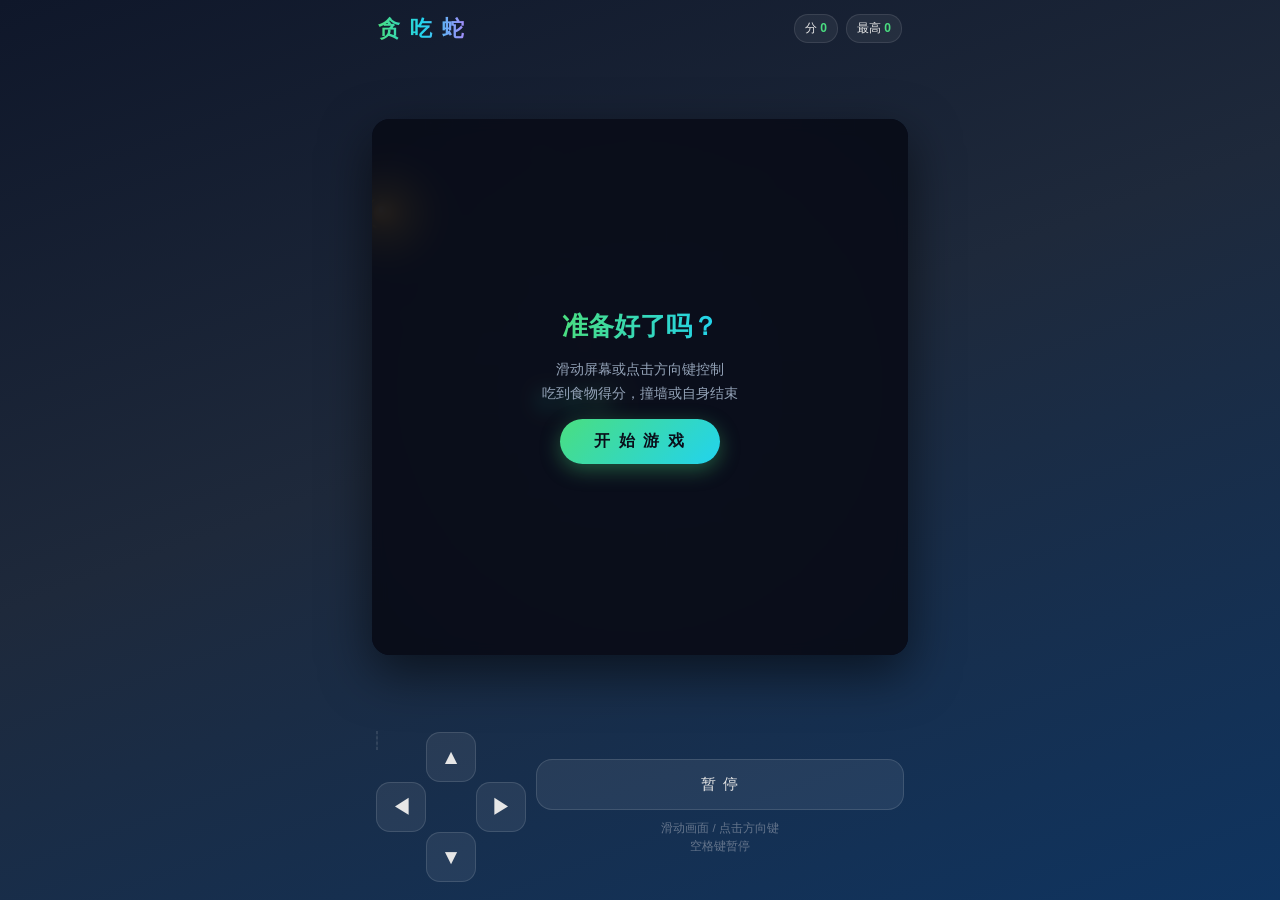
==== commit 24eaaf33: "feat: 制作贪吃蛇游戏 Co-authored-by: traeagent <traeagent@users.noreply.github.com>" ====
--- a/snake.html
+++ b/snake.html
@@ -223,7 +223,7 @@
   // 游戏状态
   let snake, dir, nextDir, food, score, best, running, paused, timer, currentInterval;
   // 渲染状态
-  let particles = [], trail = [], stars = [], foodSpark = 0, shake = 0, deathFlash = 0;
+  let particles = [], trail = [], stars = [], shake = 0, deathFlash = 0;
   let lastStepAt = 0, prevHead = null;
 
   best = +localStorage.getItem('snake_best') || 0;
@@ -248,7 +248,6 @@
     score = 0;
     particles = [];
     trail = [];
-    foodSpark = 0;
     shake = 0;
     deathFlash = 0;
     prevHead = { x: snake[0].x, y: snake[0].y };
@@ -515,87 +514,97 @@
   }
 
   function drawSnake(t) {
-    if (!snake) return;
+    if (!snake || snake.length === 0) return;
     const now = performance.now();
     const prog = running && !paused ? moveProgress(now) : 1;
     const pad = Math.max(1.5, CELL * 0.08);
     const r = Math.max(3, CELL * 0.32);
 
-    // 蛇身从尾到头绘制，颜色由暗到亮
+    // 统一插值：每段从自己的前一段位置滑出，转弯时不闪
+    const pts = [];
+    for (let i = 0; i < snake.length; i++) {
+      const s = snake[i];
+      if (i === 0) {
+        pts.push({
+          x: lerp(prevHead.x, s.x, prog),
+          y: lerp(prevHead.y, s.y, prog)
+        });
+      } else {
+        const prev = snake[i - 1];
+        pts.push({
+          x: lerp(prev.x, s.x, prog),
+          y: lerp(prev.y, s.y, prog)
+        });
+      }
+    }
+
+    // 死亡闪烁：用平滑的 sin 而非硬切换
+    let alphaMul = 1;
+    if (deathFlash > 0) {
+      alphaMul = 0.55 + 0.45 * Math.sin(t * 0.012);
+    }
+
+    // 先整体设置发光，避免每段开关阴影导致的渲染差异
+    ctx.save();
+    ctx.shadowColor = 'rgba(74, 222, 128, 0.55)';
+    ctx.shadowBlur = 12;
+
+    // 从尾到头绘制
     for (let i = snake.length - 1; i >= 0; i--) {
-      const s = snake[i];
-      let gx = s.x, gy = s.y;
-      // 头部插值平滑滑动
-      if (i === 0 && prevHead) {
-        gx = lerp(prevHead.x, s.x, prog);
-        gy = lerp(prevHead.y, s.y, prog);
-      } else if (i === snake.length - 1 && snake.length > 1) {
-        // 尾部从前一段位置滑出
-        const nxt = snake[i - 1];
-        gx = lerp(s.x, nxt.x, prog);
-        gy = lerp(s.y, nxt.y, prog);
-      }
-
-      const px = gx * CELL;
-      const py = gy * CELL;
+      const p = pts[i];
+      const px = p.x * CELL;
+      const py = p.y * CELL;
       const ratio = i / Math.max(1, snake.length - 1);
-      const fade = deathFlash > 0 && Math.floor(t / 60) % 2 === 0 ? 0.35 : 1;
-
-      // 外发光
-      ctx.shadowColor = 'rgba(74, 222, 128, 0.8)';
-      ctx.shadowBlur = i === 0 ? 18 : 10;
-
-      // 蛇身渐变
-      const g = ctx.createLinearGradient(px, py, px + CELL, py + CELL);
-      const hue = 145 + ratio * 30; // 绿到青
-      g.addColorStop(0, 'hsla(' + hue + ', 75%, ' + (60 - ratio * 25) + '%, ' + fade + ')');
-      g.addColorStop(1, 'hsla(' + (hue + 15) + ', 80%, ' + (45 - ratio * 20) + '%, ' + fade + ')');
-      ctx.fillStyle = g;
+      const hue = 150 + ratio * 25;
+      const light = 62 - ratio * 26;
+      ctx.fillStyle = 'hsla(' + hue + ', 72%, ' + light + '%, ' + alphaMul + ')';
       roundRect(px + pad, py + pad, CELL - pad * 2, CELL - pad * 2, r);
       ctx.fill();
-      ctx.shadowBlur = 0;
-
-      // 顶部高光
-      ctx.globalAlpha = 0.25 * fade;
-      ctx.fillStyle = '#ffffff';
-      roundRect(px + pad + 1, py + pad + 1, CELL - pad * 2 - 2, (CELL - pad * 2) * 0.35, r * 0.6);
+    }
+    ctx.restore();
+
+    // 顶部高光（无阴影，稳定叠加）
+    ctx.save();
+    ctx.globalAlpha = 0.22 * alphaMul;
+    ctx.fillStyle = '#ffffff';
+    for (let i = snake.length - 1; i >= 0; i--) {
+      const p = pts[i];
+      const px = p.x * CELL;
+      const py = p.y * CELL;
+      roundRect(px + pad + 1, py + pad + 1, CELL - pad * 2 - 2, (CELL - pad * 2) * 0.32, r * 0.55);
       ctx.fill();
-      ctx.globalAlpha = 1;
-
-      // 蛇头：眼睛 + 脉动光晕
-      if (i === 0) {
-        const ex = gx * CELL + CELL / 2;
-        const ey = gy * CELL + CELL / 2;
-        // 头部光晕
-        const hg = ctx.createRadialGradient(ex, ey, 0, ex, ey, CELL * 1.3);
-        hg.addColorStop(0, 'rgba(74, 222, 128, 0.4)');
-        hg.addColorStop(1, 'rgba(74, 222, 128, 0)');
-        ctx.fillStyle = hg;
-        ctx.beginPath();
-        ctx.arc(ex, ey, CELL * 1.3, 0, Math.PI * 2);
-        ctx.fill();
-
-        // 眼睛
-        const off = CELL * 0.22;
-        const er = Math.max(1.2, CELL * 0.11);
-        let e1, e2;
-        if (dir.x === 1) { e1 = [ex + off, ey - off]; e2 = [ex + off, ey + off]; }
-        else if (dir.x === -1) { e1 = [ex - off, ey - off]; e2 = [ex - off, ey + off]; }
-        else if (dir.y === 1) { e1 = [ex - off, ey + off]; e2 = [ex + off, ey + off]; }
-        else { e1 = [ex - off, ey - off]; e2 = [ex + off, ey - off]; }
-        ctx.fillStyle = '#0a0e1a';
-        ctx.beginPath();
-        ctx.arc(e1[0], e1[1], er, 0, Math.PI * 2);
-        ctx.arc(e2[0], e2[1], er, 0, Math.PI * 2);
-        ctx.fill();
-        // 眼神高光
-        ctx.fillStyle = '#ffffff';
-        ctx.beginPath();
-        ctx.arc(e1[0] + 0.6, e1[1] - 0.6, er * 0.4, 0, Math.PI * 2);
-        ctx.arc(e2[0] + 0.6, e2[1] - 0.6, er * 0.4, 0, Math.PI * 2);
-        ctx.fill();
-      }
-    }
+    }
+    ctx.restore();
+
+    // 蛇头：稳定光晕 + 眼睛
+    const head = pts[0];
+    const ex = head.x * CELL + CELL / 2;
+    const ey = head.y * CELL + CELL / 2;
+    const hg = ctx.createRadialGradient(ex, ey, 0, ex, ey, CELL * 1.35);
+    hg.addColorStop(0, 'rgba(74, 222, 128, 0.35)');
+    hg.addColorStop(1, 'rgba(74, 222, 128, 0)');
+    ctx.fillStyle = hg;
+    ctx.beginPath();
+    ctx.arc(ex, ey, CELL * 1.35, 0, Math.PI * 2);
+    ctx.fill();
+
+    const off = CELL * 0.22;
+    const er = Math.max(1.2, CELL * 0.11);
+    let e1, e2;
+    if (dir.x === 1) { e1 = [ex + off, ey - off]; e2 = [ex + off, ey + off]; }
+    else if (dir.x === -1) { e1 = [ex - off, ey - off]; e2 = [ex - off, ey + off]; }
+    else if (dir.y === 1) { e1 = [ex - off, ey + off]; e2 = [ex + off, ey + off]; }
+    else { e1 = [ex - off, ey - off]; e2 = [ex + off, ey - off]; }
+    ctx.fillStyle = '#0a0e1a';
+    ctx.beginPath();
+    ctx.arc(e1[0], e1[1], er, 0, Math.PI * 2);
+    ctx.arc(e2[0], e2[1], er, 0, Math.PI * 2);
+    ctx.fill();
+    ctx.fillStyle = '#ffffff';
+    ctx.beginPath();
+    ctx.arc(e1[0] + er * 0.4, e1[1] - er * 0.4, er * 0.35, 0, Math.PI * 2);
+    ctx.arc(e2[0] + er * 0.4, e2[1] - er * 0.4, er * 0.35, 0, Math.PI * 2);
+    ctx.fill();
   }
 
   function drawPauseMask() {
